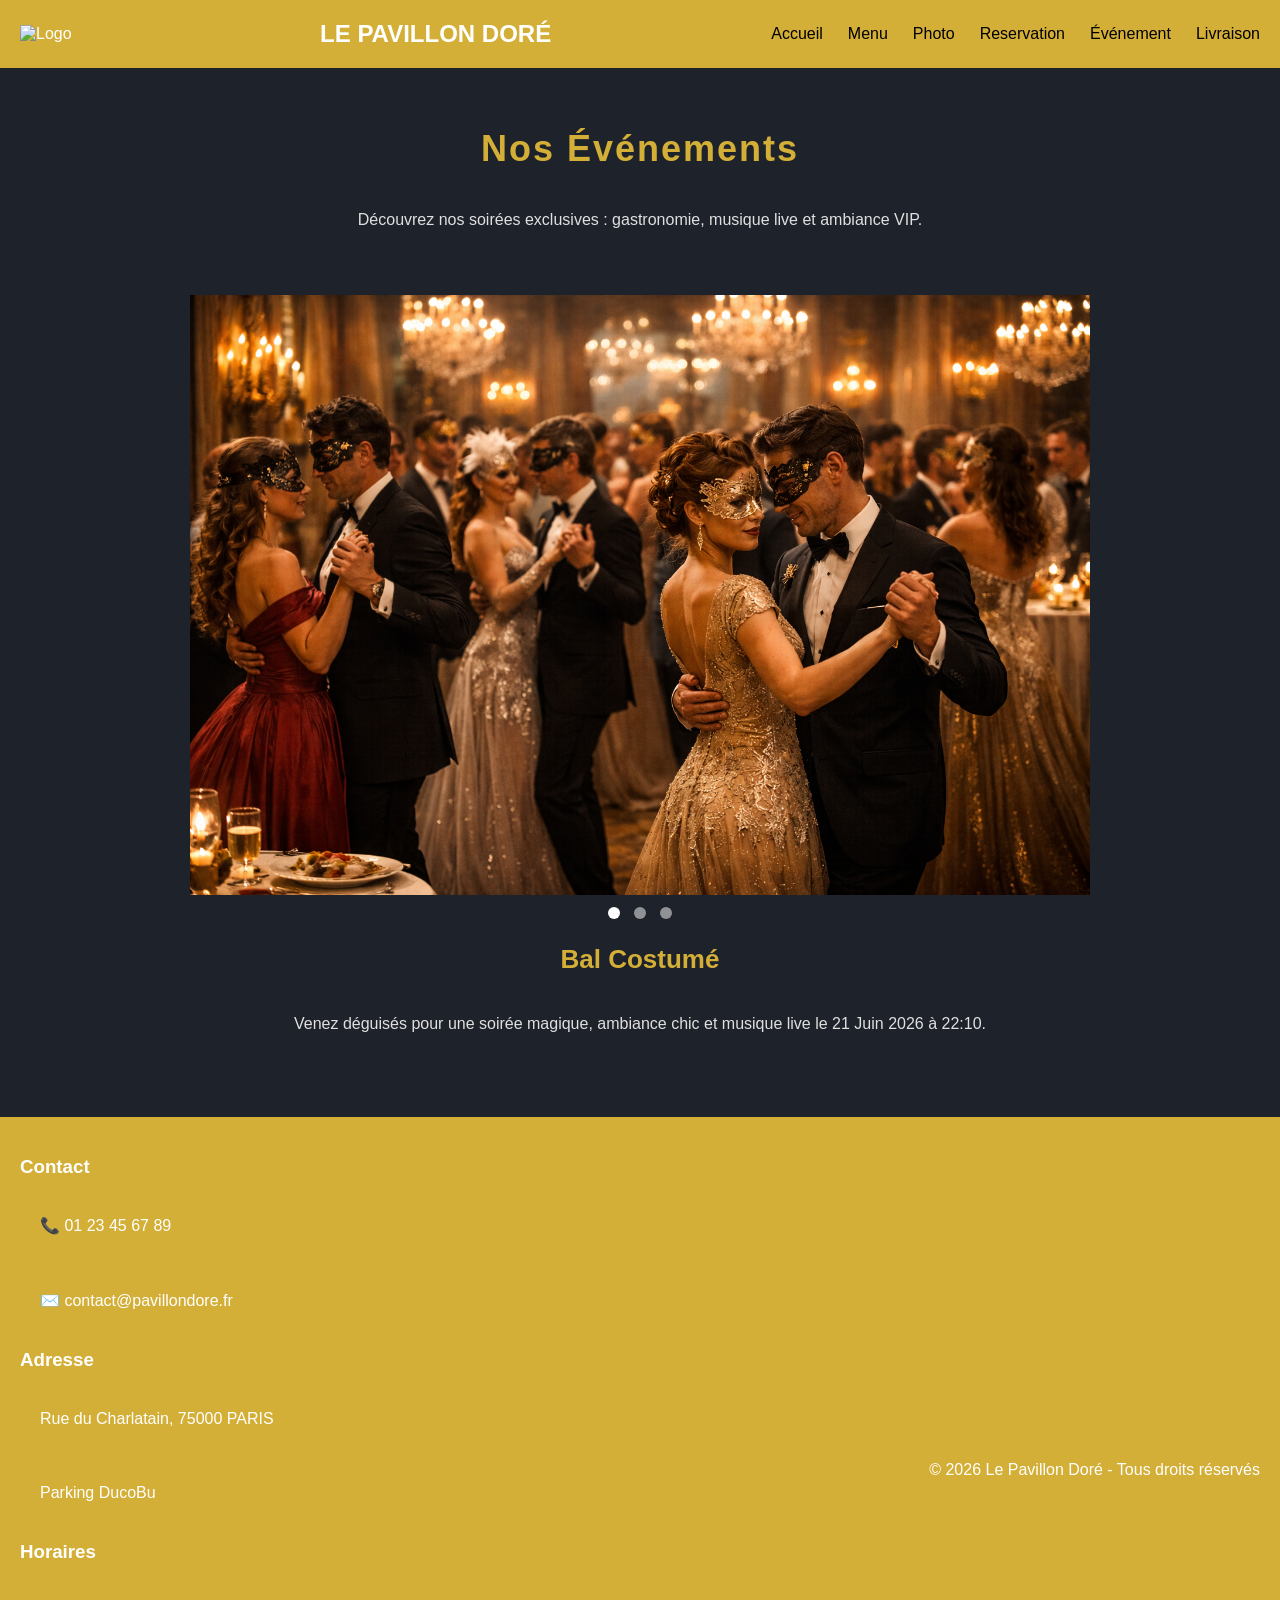
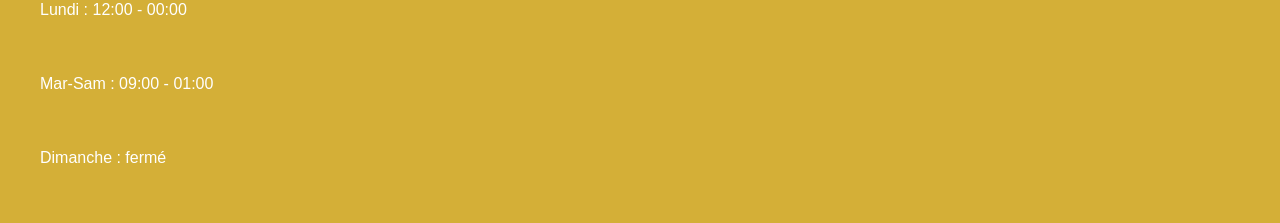
==== Evenement.html @ 816af07c "ajout de la page html évenement" ====
<!DOCTYPE html>
<html lang="fr">
<head>
    <meta charset="UTF-8">
    <meta name="viewport" content="width=device-width, initial-scale=1.0">
    <title>Événements - Le Pavillon Doré</title>
    <link rel="stylesheet" href="style.css">
</head>

<body class="page-load">

<header class="header">
    <img class="logo" src="Logo.png" alt="Logo">
    <h2 class="title">LE PAVILLON DORÉ</h2>
    <nav>
        <ul class="nav-list">
            <li><a href="index.html">Accueil</a></li>
            <li><a href="page1.html">Menu</a></li>
            <li><a href="#">Photo</a></li>
            <li><a href="#">Reservation</a></li>
            <li><a href="evenement.html">Événement</a></li>
            <li><a href="#">Livraison</a></li>
        </ul>
    </nav>
</header>

<!-- TITRE EVENEMENT -->
<section class="event-header">
    <h1>Nos Événements</h1>
    <p>
        Découvrez nos soirées exclusives : gastronomie, musique live et ambiance VIP.
    </p>
</section>

<!-- SLIDER EVENEMENT -->
<section class="slider event-slider">

    <input type="radio" name="event-slider" id="e1" checked>
    <input type="radio" name="event-slider" id="e2">
    <input type="radio" name="event-slider" id="e3">

    <div class="slides">
        <img src="Bal.png" alt="Événement 1" class="slide">
        <img src="Concert de jazz élégant au restaurant.png" alt="Événement 2" class="slide">
        <img src="Poker.png" alt="Événement 3" class="slide">
    </div>

    <div class="dots">
        <label for="e1"></label>
        <label for="e2"></label>
        <label for="e3"></label>
    </div>

    <!-- TEXTES POUR CHAQUE IMAGE -->
    <div class="event-texts">
        <div class="event-text" id="t1">
            <h2>Bal Costumé</h2>
            <p>Venez déguisés pour une soirée magique, ambiance chic et musique live le 21 Juin 2026 à 22:10.</p>
        </div>
        <div class="event-text" id="t2">
            <h2>Concert Jazz</h2>
            <p>Le groupe britannique, The BabyLone de retour à Le Pavillon Doré. Le 14 juillet 2026 à 22:00.</p>
        </div>
        <div class="event-text" id="t3">
            <h2>Soirée Poker Face</h2>
            <p>Une soirée poker chic avec cocktail et dégustation, ambiance VIP, le 31 Aout 2026 à 20:00. Veuillez reservés votre place dans la rubrique "Réservation".</p>
        </div>
    </div>

</section>

<footer class="footer">
    <div class="footer-content">
        <div class="footer-col">
            <h3>Contact</h3>
            <p>📞 01 23 45 67 89</p>
            <p>✉️ contact@pavillondore.fr</p>
        </div>
        <div class="footer-col">
            <h3>Adresse</h3>
            <p>Rue du Charlatain, 75000 PARIS</p>
            <p>Parking DucoBu</p>
        </div>
        <div class="footer-col">
            <h3>Horaires</h3>
            <p>Lundi : 12:00 - 00:00</p>
            <p>Mar-Sam : 09:00 - 01:00</p>
            <p>Dimanche : fermé</p>
        </div>
    </div>
    <div class="footer-bottom">
        © 2026 Le Pavillon Doré - Tous droits réservés
    </div>
</footer>

</body>
</html>
---- style.css ----
html, body {
    margin: 0;
    padding: 0;
    min-height: 100%;
}

/* BACKGROUND */
body {
    background-color: #1E222B;
    color: #fff;
    font-family: 'Gill Sans', 'Gill Sans MT', Calibri, 'Trebuchet MS', sans-serif;
}

/* ANIMATION D’OUVERTURE */
.page-load {
    animation: pageFade 1.2s ease-out forwards;
}

@keyframes pageFade {
    from {
        opacity: 0;
        transform: translateY(20px);
    }
    to {
        opacity: 1;
        transform: translateY(0);
    }
}

/* HEADER */
.header {
    display: flex;
    align-items: center;
    justify-content: space-between;
    padding: 20px;
    background-color: #D4AF37;
    animation: slideDown 1s ease-out;
}

@keyframes slideDown {
    from {
        opacity: 0;
        transform: translateY(-20px);
    }
    to {
        opacity: 1;
        transform: translateY(0);
    }
}

/* FOOTER */
.footer {
    display: flex;
    align-items: center;
    justify-content: space-between;
    padding: 20px;
    background-color: #D4AF37;
}

.logo {
    width: 80px;
    height: auto;
}

.title {
    margin: 0;
}

/* NAV */
.nav-list {
    display: flex;
    gap: 25px;
    list-style: none;
    margin: 0;
    padding: 0;
}

.nav-list a {
    text-decoration: none;
    color: #000;
    font-weight: 500;
}

/* TEXTE */
p {
    padding: 20px;
}

/* SLIDER */
.slider {
    position: relative;
    width: 100%;
    max-width: 900px;
    margin: 40px auto;
    overflow: hidden;
    animation: fadeUp 1.4s ease-out;
}

/* cacher les boutons radio */
.slider input {
    display: none;
}

/* zone qui contient les images */
.slides {
    display: flex;
    width: 300%;
    transition: transform 1s ease;
}

/* chaque image prend 1/3 de la zone */
.slide {
    width: 33.33%;
    height: auto;
}

/* défilement selon le radio coché */
#e2:checked ~ .slides {
    transform: translateX(-33.33%);
}
#e3:checked ~ .slides {
    transform: translateX(-66.66%);
}

/* dots */
.dots {
    text-align: center;
    margin-top: 10px;
}

.dots label {
    display: inline-block;
    width: 12px;
    height: 12px;
    background: #fff;
    border-radius: 50%;
    margin: 0 5px;
    cursor: pointer;
    opacity: 0.5;
}

/* dot actif */
#e1:checked ~ .dots label[for="e1"],
#e2:checked ~ .dots label[for="e2"],
#e3:checked ~ .dots label[for="e3"] {
    opacity: 1;
}

/* ========================= */
/* PAGE EVENEMENT */
/* ========================= */

.event-header {
    text-align: center;
    max-width: 900px;
    margin: 60px auto 30px;
    padding: 0 20px;
    animation: fadeUp 1.2s ease forwards;
}

.event-header h1 {
    font-size: 36px;
    margin-bottom: 15px;
    letter-spacing: 2px;
    color: #D4AF37;
}

.event-header p {
    font-size: 16px;
    line-height: 1.8;
    color: #e0e0e0;
}

/* Slider spécifique événement */
.event-slider {
    animation: fadeUp 1.5s ease forwards;
}

/* Animation douce */
@keyframes fadeUp {
    from {
        opacity: 0;
        transform: translateY(30px);
    }
    to {
        opacity: 1;
        transform: translateY(0);
    }
}

/* TEXTES DYNAMIQUES */
.event-texts {
    max-width: 900px;
    margin: 20px auto;
    text-align: center;
}

.event-text {
    display: none;
}

#e1:checked ~ .event-texts #t1,
#e2:checked ~ .event-texts #t2,
#e3:checked ~ .event-texts #t3 {
    display: block;
}

.event-text h2 {
    font-size: 26px;
    color: #D4AF37;
    margin-bottom: 10px;
}

.event-text p {
    color: #e0e0e0;
    font-size: 16px;
    line-height: 1.6;
}
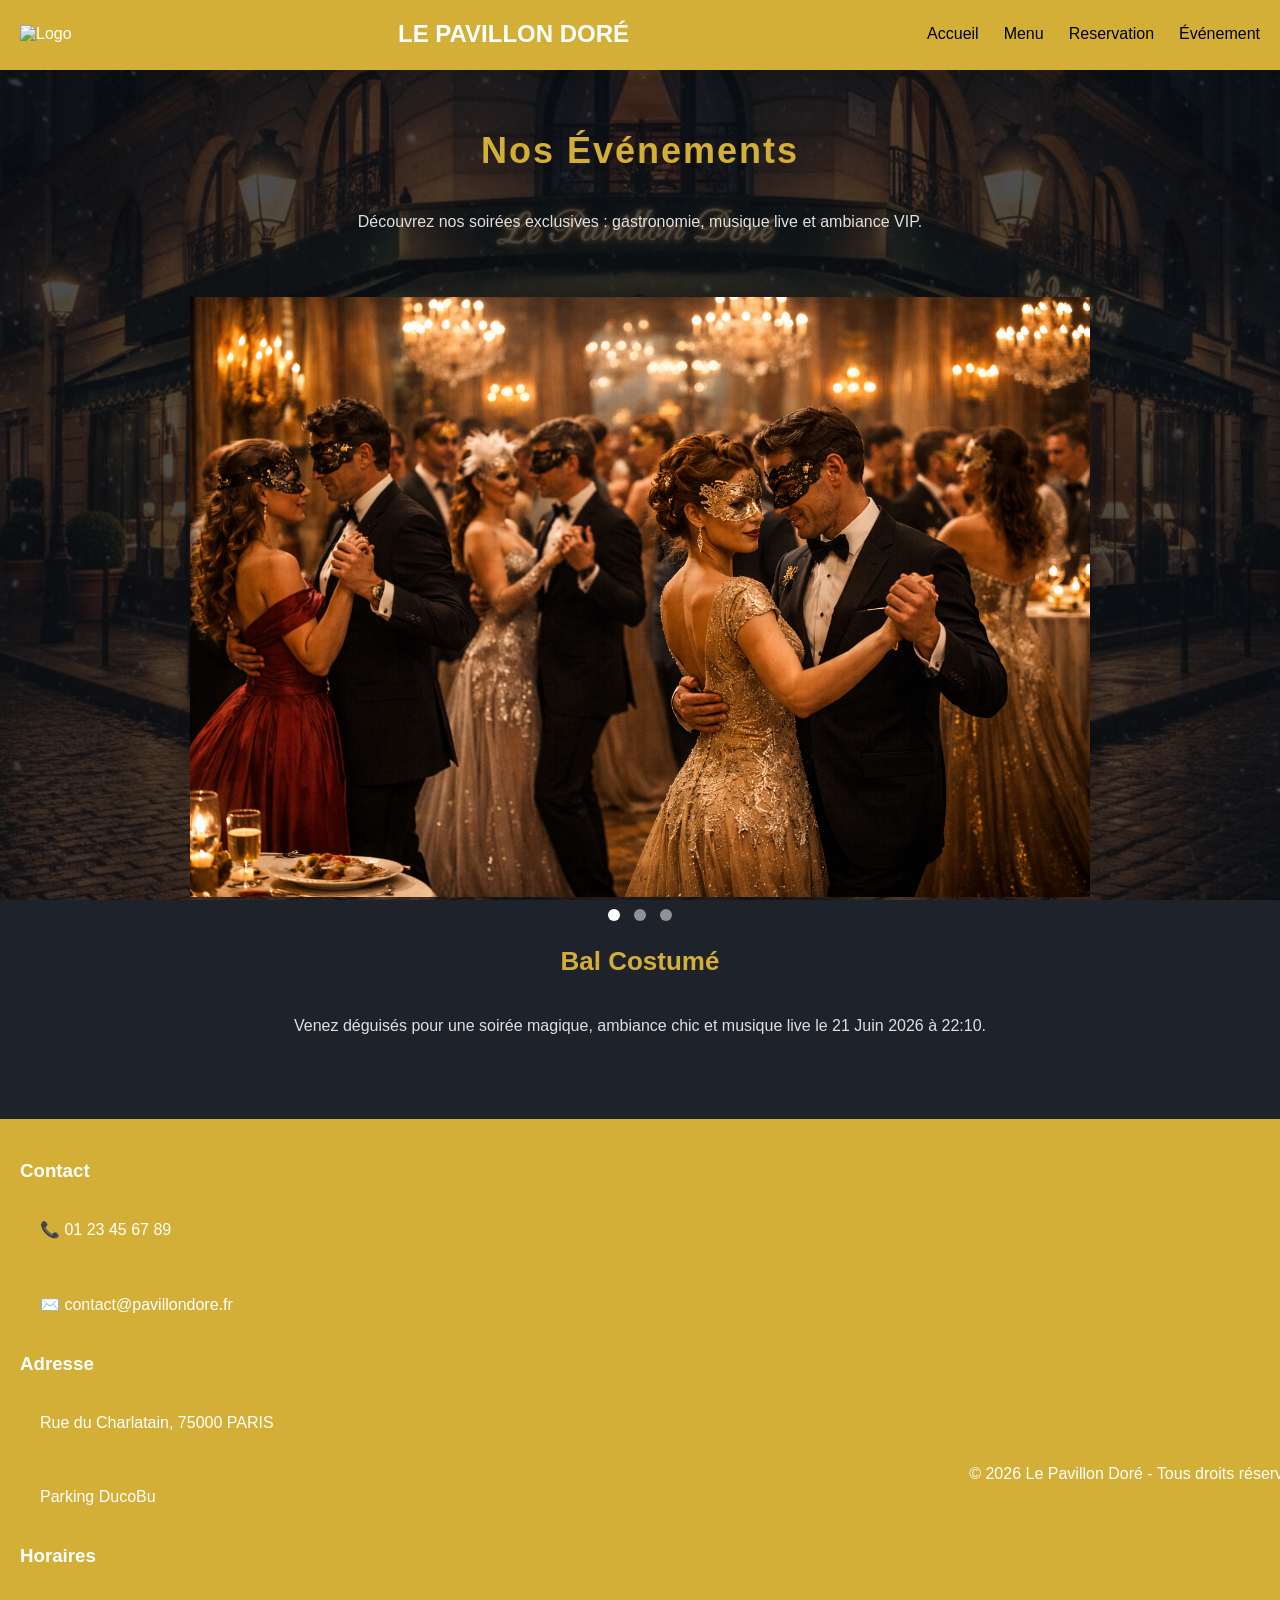
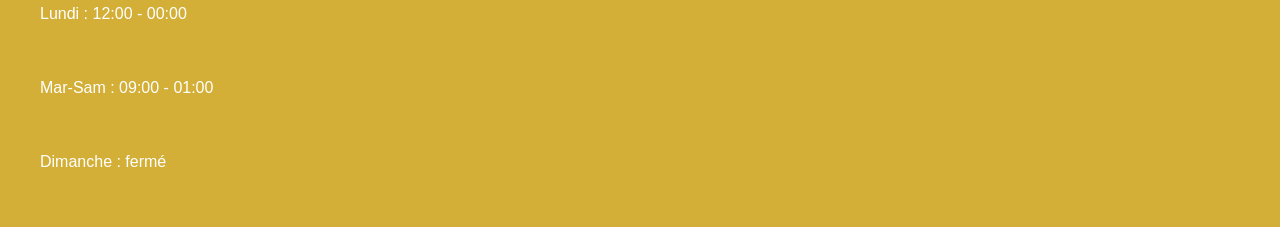
==== commit abdff665: "merge du fichier style.css et ajout de la page evenement.html" ====
--- a/Evenement.html
+++ b/Evenement.html
@@ -16,10 +16,8 @@
         <ul class="nav-list">
             <li><a href="index.html">Accueil</a></li>
             <li><a href="page1.html">Menu</a></li>
-            <li><a href="#">Photo</a></li>
             <li><a href="#">Reservation</a></li>
             <li><a href="evenement.html">Événement</a></li>
-            <li><a href="#">Livraison</a></li>
         </ul>
     </nav>
 </header>
--- a/style.css
+++ b/style.css
@@ -1,4 +1,98 @@
-
+:root {
+    --couleur_primaire: #0A0B10;
+    --couleur_secondaire: #D4AF37;
+    --couleur_texte: #E5E5E5;
+    --police_principale: 'Helvetica Neue', sans-serif;
+}
+
+body {
+
+    background-image: linear-gradient(rgba(10, 11, 16, 0.7), rgba(10, 11, 16, 0.7)), url('images/background.jpg');
+    background-size: cover;
+    background-position: center;
+    background-attachment: fixed;
+    color: var(--couleur_texte);
+    font-family: var(--police_principale);
+}
+
+header {
+    display: flex;
+    justify-content: space-between;
+    align-items: center;
+    background-color: var(--couleur_primaire);
+    padding: 20px;
+    border-bottom: 2px solid var(--couleur_secondaire);
+}
+
+.item-carte {
+    display: flex;
+    justify-content: center;
+    flex-wrap: wrap;
+    align-items: flex-start;
+
+    gap: 30px;
+    padding: 50px 20px;
+}
+
+.item-box {
+    position: relative;
+    width: 280px;
+    height: 350px;
+    overflow: hidden;
+    border: 1px solid var(--couleur_secondaire);
+    background-color: var(--couleur_primaire);
+}
+
+.item-box img {
+    width: 100%;
+    height: 100%;
+    object-fit: cover;
+    transition: transform 0.6s ease;
+}
+
+.description {
+    position: absolute;
+    bottom: -100%;
+    left: 0;
+    width: 100%;
+    height: auto;
+    background: rgba(10, 11, 16, 0.9);
+    padding: 20px 10px;
+    box-sizing: border-box;
+    text-align: center;
+    transition: bottom 0.4s ease-out;
+    border-top: 1px solid var(--couleur_secondaire);
+}
+
+.description h3 {
+    color: var(--couleur_secondaire);
+    margin: 0 0 10px 0;
+    font-size: 1.2rem;
+}
+
+.description p {
+    font-size: 0.9rem;
+    margin: 5px 0;
+}
+
+.item-box:hover .description {
+    bottom: 0;
+}
+
+.item-box:hover img {
+    transform: scale(1.1);
+}
+
+footer {
+    display: flex;
+    justify-content: center;
+    align-items: center;
+    padding: 10px;
+    background-color: var(--couleur_primaire);
+    border-top: 2px solid var(--couleur_secondaire);
+    width: 100%;
+    bottom: 0;
+}
 
 
 html, body {
